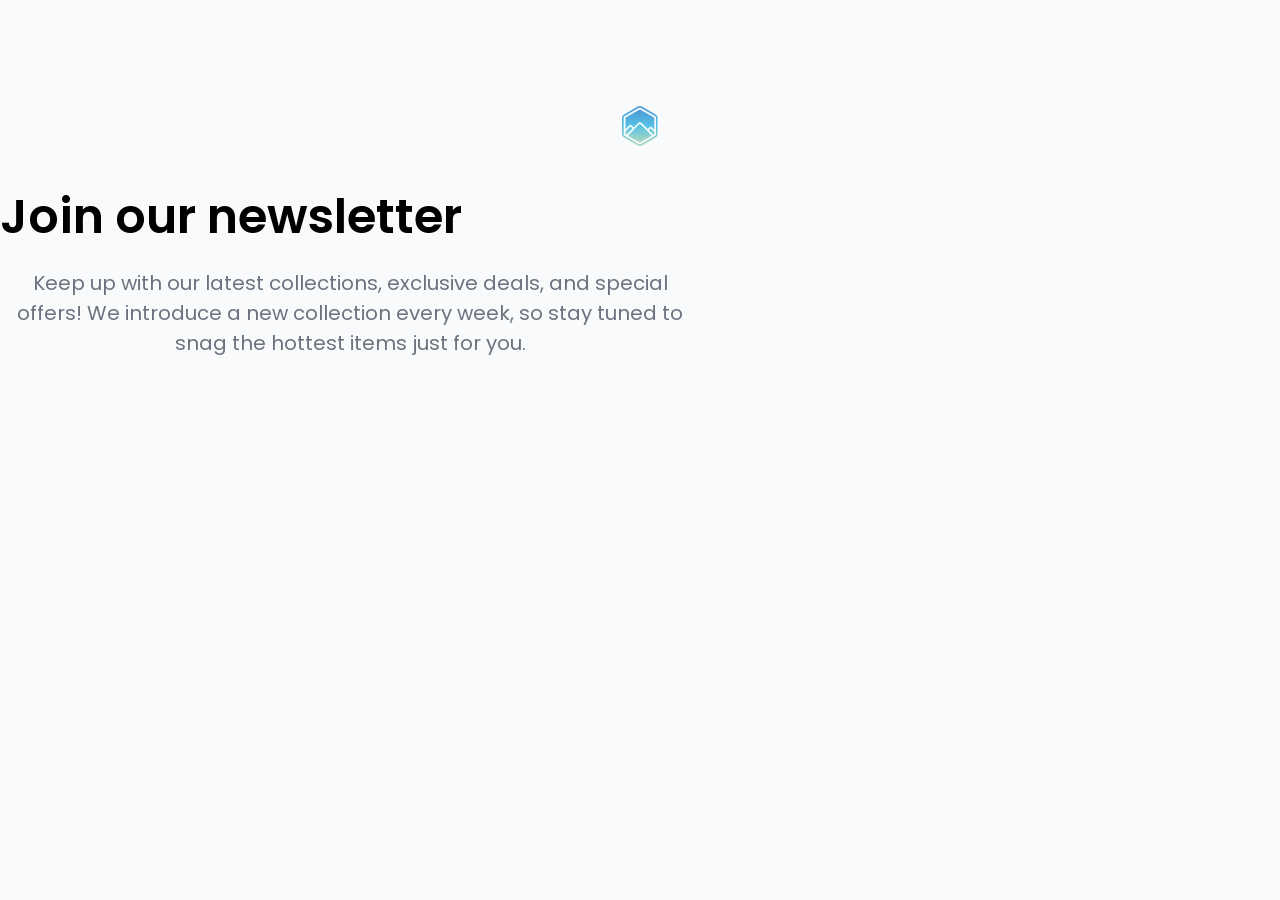
==== index.html @ 8a16a4ca "Add files via upload" ====
<!doctype html>
<html lang="en">

<head>
  <meta charset="UTF-8" />
  <meta name="viewport" content="width=device-width, initial-scale=1.0" />
  <link rel="stylesheet" href="reset.css">
  <link rel="stylesheet" href="style.css" />
  <link rel="icon" href="resources/favicon.ico" type="image/x-icon" sizes="96x96" />

  <link rel="preconnect" href="https://fonts.googleapis.com">
  <link rel="preconnect" href="https://fonts.gstatic.com" crossorigin>
  <link
    href="https://fonts.googleapis.com/css2?family=DM+Sans:ital,opsz,wght@0,9..40,100..1000;1,9..40,100..1000&family=Inter:ital,opsz,wght@0,14..32,100..900;1,14..32,100..900&family=Poppins:ital,wght@0,100;0,200;0,300;0,400;0,500;0,600;0,700;0,800;0,900;1,100;1,200;1,300;1,400;1,500;1,600;1,700;1,800;1,900&family=Roboto:ital,wght@0,100..900;1,100..900&family=Sora:wght@100..800&display=swap"
    rel="stylesheet">

  <title>Join Our Newsletter</title>

</head>

<body>
  <div class="container">
    <div class="conatiner img">
      <img src="resources/logo.svg" alt="logo for newsletter">
    </div>
  </div>

  <div>
    <h1>Join our newsletter</h1>
  </div>

  <div class="container text-medium">
    Keep up with our latest collections, exclusive deals, and special offers! We introduce a new collection every week, so stay tuned to snag the hottest items just for you.
  </div>

  
</body>


</html>
---- style.css ----
img {
    width: 52px;
    height: 52px;
    margin: 100px 0 25px 0;
}

h1 {
    font-family: 'Poppins', sans-serif, 'Roboto';
    font-size: 48px;
    font-weight: 600;
    margin-bottom: 15px;
}

.text-medium {
    font-family: 'Poppins', sans-serif, 'Roboto';
    font-size: 20px;
    font-weight: 400;
    color:#6c727f;
    width: 700px;
    text-align: center;
    margin-bottom: 65px;;
}
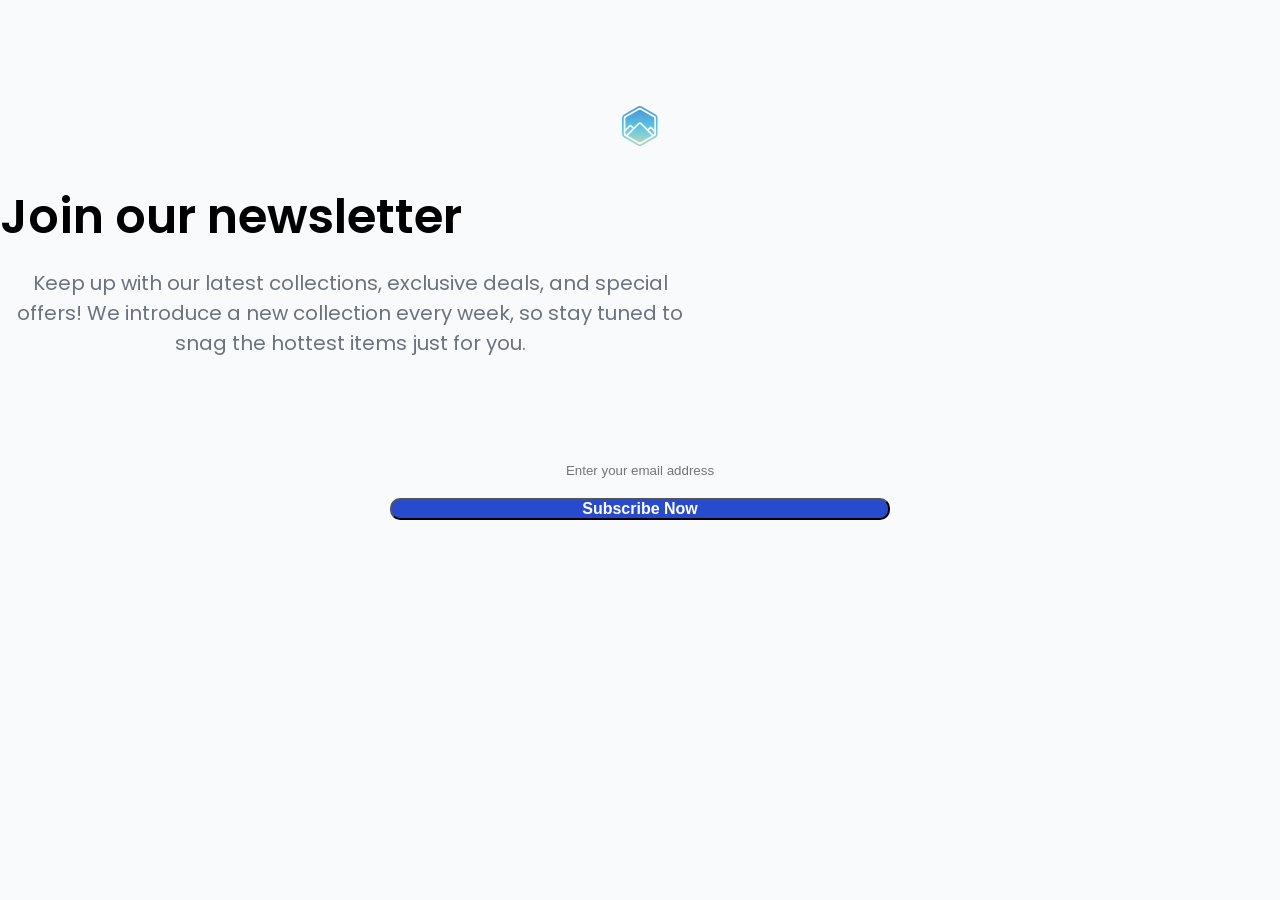
==== commit 54193998: "initial commit" ====
--- a/index.html
+++ b/index.html
@@ -33,7 +33,17 @@
     Keep up with our latest collections, exclusive deals, and special offers! We introduce a new collection every week, so stay tuned to snag the hottest items just for you.
   </div>
 
+  <div class="container form">
+    <form method="POST" action="index.html">
+      <input class="container" type="email" name="email" placeholder="Enter your email address" required>
+    </form>
+  </div> 
   
+  <div class="container button">
+    <button>
+      Subscribe Now
+    </button>
+  </div>
 </body>
 
 
--- a/style.css
+++ b/style.css
@@ -21,3 +21,28 @@
     margin-bottom: 65px;;
 }
 
+input[placeholder] {
+    width: 500px;
+    margin-top: 20px;
+    font-weight: 500;
+    background-color: #F9FAFB;
+    font-family: 'Poppins', sans-serif, 'Roboto';
+    
+    border-radius: 10px;
+    text-align: center;
+    padding: 20px;
+    border: none;
+}
+
+input:hover {
+    border-color: #F9FAFB;
+}
+
+button {
+    font-size: 16px;
+    font-weight: 600;
+    background-color: #284BCE;
+    width: 500px;
+    color: #FFFFFF;
+    border-radius: 10px;;
+}
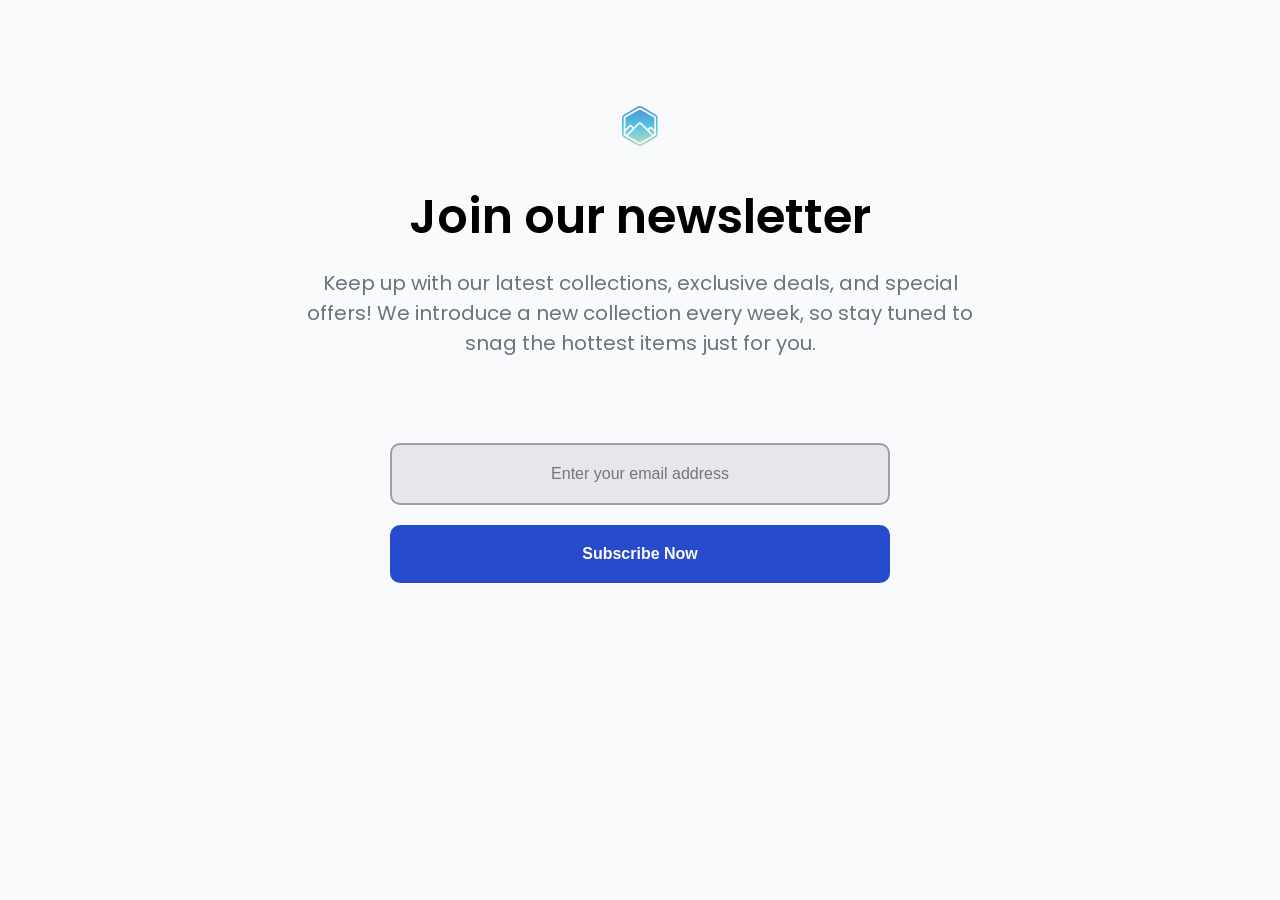
==== commit 592ca3c7: "styling changes" ====
--- a/index.html
+++ b/index.html
@@ -23,7 +23,7 @@
     <div class="conatiner img">
       <img src="resources/logo.svg" alt="logo for newsletter">
     </div>
-  </div>
+  
 
   <div>
     <h1>Join our newsletter</h1>
@@ -44,6 +44,7 @@
       Subscribe Now
     </button>
   </div>
+</div>
 </body>
 
 
--- a/style.css
+++ b/style.css
@@ -1,3 +1,8 @@
+.container {
+    display: flex;
+    justify-content: center;
+}
+
 img {
     width: 52px;
     height: 52px;
@@ -18,25 +23,26 @@
     color:#6c727f;
     width: 700px;
     text-align: center;
-    margin-bottom: 65px;;
+    margin-bottom: 65px;
+}
+
+.form {
+    background: ;
 }
 
 input[placeholder] {
     width: 500px;
     margin-top: 20px;
     font-weight: 500;
-    background-color: #F9FAFB;
+    background-color: #e5e7eb;
     font-family: 'Poppins', sans-serif, 'Roboto';
-    
+    font-size: 16px;
     border-radius: 10px;
     text-align: center;
     padding: 20px;
-    border: none;
+    border: 2px solid #9c9fa8;
 }
 
-input:hover {
-    border-color: #F9FAFB;
-}
 
 button {
     font-size: 16px;
@@ -44,5 +50,8 @@
     background-color: #284BCE;
     width: 500px;
     color: #FFFFFF;
-    border-radius: 10px;;
+    border-radius: 10px;
+    margin: 20px 0 20px 0;
+    padding: 20px;
+    border: none;
 }
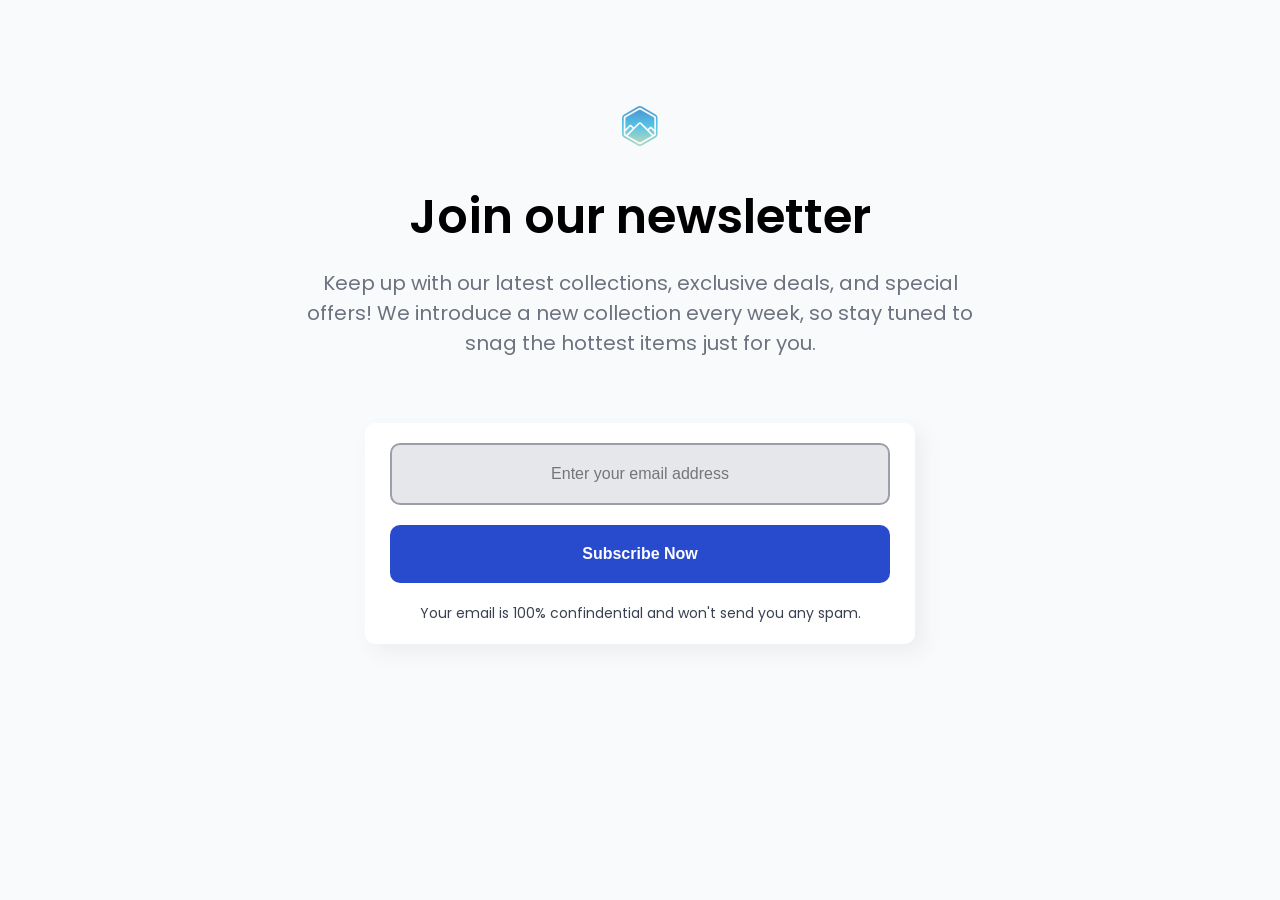
==== commit e0cdc0f8: "css styling changes" ====
--- a/index.html
+++ b/index.html
@@ -37,13 +37,18 @@
     <form method="POST" action="index.html">
       <input class="container" type="email" name="email" placeholder="Enter your email address" required>
     </form>
+    <div class="container button">
+      <button>
+        Subscribe Now
+      </button>
+    </div>
+    <div class ="container info-text">
+      Your email is 100% confindential and won't send you any spam.
+    </div>
   </div> 
   
-  <div class="container button">
-    <button>
-      Subscribe Now
-    </button>
-  </div>
+
+
 </div>
 </body>
 
--- a/style.css
+++ b/style.css
@@ -27,7 +27,10 @@
 }
 
 .form {
-    background: ;
+    background-color: #FFFFFF;
+    width: 550px;
+    border-radius: 10px;
+    box-shadow: 8px 8px 20px 0px rgba(85, 85, 85, 0.08);
 }
 
 input[placeholder] {
@@ -54,4 +57,12 @@
     margin: 20px 0 20px 0;
     padding: 20px;
     border: none;
+}
+
+.info-text {
+    font-family: 'Poppins', sans-serif, 'Roboto';
+    font-size: 14px;
+    font-weight: 400;
+    margin-bottom: 20px;
+    color:#394150;
 }
